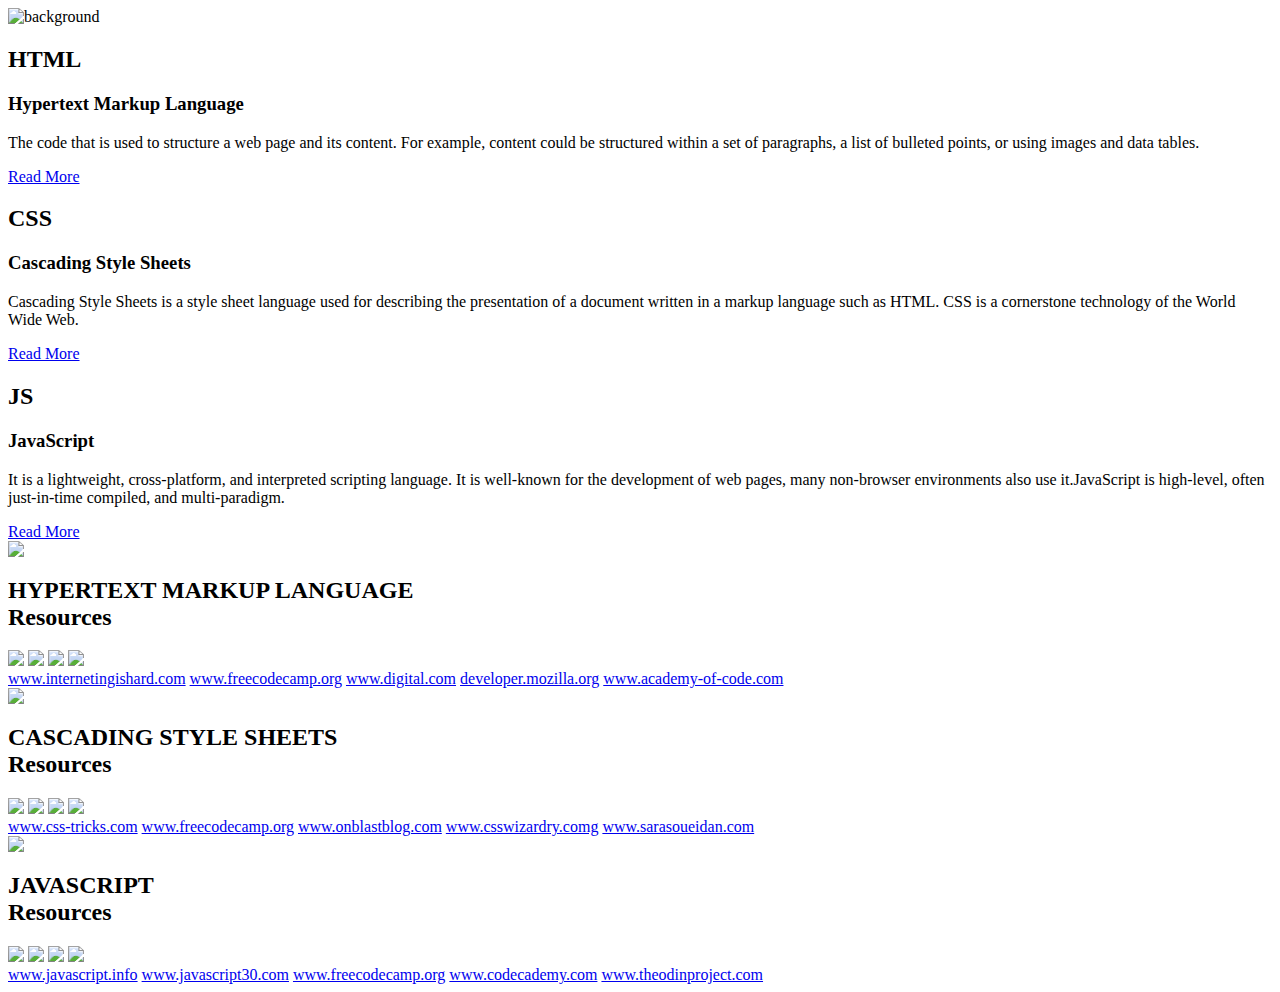
==== Pages/resources.html @ c542a995 "Update resources.html" ====
<html lang="en">
<head>
    <meta charset="UTF-8">
    <meta http-equiv="X-UA-Compatible" content="IE=edge">
    <meta name="viewport" content="width=device-width, initial-scale=1.0">
    <link rel="stylesheet" href="./css/resouces.css">
    <title>Resources</title>
</head>
<body>
    <img src="./asset4.png" alt="background" class='background-image'>
    <section class='main-section'>
    <div class="container">
        <div class="card-main">
            <div class="content">
                <h2>HTML</h2>
                <h3>Hypertext Markup Language</h3>
                <p>The code that is used to structure a web page and its content. For example, content could be structured within a set of paragraphs, a list of bulleted points, or using images and data tables.</p>
                <a href="#">Read More</a>
            </div>
        </div>
        <div class="card-main">
            <div class="content">
                <h2>CSS</h2>
                <h3>Cascading Style Sheets</h3>
                <p>Cascading Style Sheets is a style sheet language used for describing the presentation of a document written in a markup language such as HTML. CSS is a cornerstone technology of the World Wide Web.</p>
                <a href="#">Read More</a>
            </div>
        </div>
        <div class="card-main">
            <div class="content">
                <h2>JS</h2>
                <h3>JavaScript</h3>
                <p>It is a lightweight, cross-platform, and interpreted scripting language. It is well-known for the development of web pages, many non-browser environments also use it.JavaScript is high-level, often just-in-time compiled, and multi-paradigm.</p>
                <a href="#">Read More</a>
            </div>
        </div>
    </div>
    </section>
    <section class="html-section">
        <div class='card-res'>
            <div class="front"><img src="asset1.jpg"></div>
            <div class="back">
                <div class="details">
                    <h2>HYPERTEXT MARKUP LANGUAGE<br><span>Resources</span></h2>
                    <div class="social-icons">
                        <div class="social-icons">
                            <a href="t.me/theprogrammingart"><img src="https://img.icons8.com/fluency/25/000000/telegram-app.png" class='icons'/></a>
                            <a href="https://www.youtube.com/watch?v=pQN-pnXPaVg"><img src="https://img.icons8.com/fluency/25/000000/youtube-play.png" class='icons'/></a>
                            <a href="https://www.freecodecamp.org/"><img src="https://img.icons8.com/fluency/25/000000/chrome.png" class='icons'/></a>
                            <a href=""><img src="https://img.icons8.com/fluency/25/000000/instagram-new.png" class='icons'/></a>
                        </div>         
                    </div>
                </div>
            </div>
        </div>
            <div class="html-links">
                <a class='links' href="https://www.internetingishard.com/">www.internetingishard.com</a>
                <a class='links' href="https://www.freecodecamp.org/learn">www.freecodecamp.org</a>
                <a class='links' href="https://digital.com/tools/html-cheatsheet/">www.digital.com</a>
                <a class='links' href="https://developer.mozilla.org/en-US/docs/Learn/Getting_started_with_the_web">developer.mozilla.org</a>
                <a class='links' href="https://www.academy-of-code.com/en/">www.academy-of-code.com</a>
            </div>
    </section>
    <section class="css-section">
        <div class='card-res'>
            <div class="front"><img src="asset2.jpg"></div>
            <div class="back">
                <div class="details">
                    <h2>CASCADING STYLE SHEETS<br><span>Resources</span></h2>
                    <div class="social-icons">
                        <div class="social-icons">
                            <a href="t.me/programmingtip"><img src="https://img.icons8.com/fluency/25/000000/telegram-app.png" class='icons'/></a>
                            <a href="https://www.youtube.com/watch?v=1Rs2ND1ryYc"><img src="https://img.icons8.com/fluency/25/000000/youtube-play.png" class='icons'/></a>
                            <a href="https://www.freecodecamp.org/"><img src="https://img.icons8.com/fluency/25/000000/chrome.png" class='icons'/></a>
                            <a href=""><img src="https://img.icons8.com/fluency/25/000000/instagram-new.png" class='icons'/></a>
                        </div>         
                    </div>
                </div>
            </div>
        </div>
            <div class="css-links">
                <a class='links' href="https://css-tricks.com/">www.css-tricks.com</a>
                <a class='links' href="https://www.freecodecamp.org/learn">www.freecodecamp.org</a>
                <a class='links' href="https://www.onblastblog.com/css3-cheat-sheet/">www.onblastblog.com</a>
                <a class='links' href="https://csswizardry.com/">www.csswizardry.comg</a>
                <a class='links' href="https://www.sarasoueidan.com/blog/css-shapes/">www.sarasoueidan.com</a>
            </div>
    </section>
    <section class="js-section">
        <div class='card-res'>
            <div class="front"><img src="asset3.jpg"></div>
            <div class="back">
                <div class="details">
                    <h2>JAVASCRIPT<br><span>Resources</span></h2>
                    <div class="social-icons">
                        <div class="social-icons">
                            <a href="t.me/thedevs"><img src="https://img.icons8.com/fluency/25/000000/telegram-app.png" class='icons'/></a>
                            <a href="https://www.youtube.com/watch?v=PkZNo7MFNFg"><img src="https://img.icons8.com/fluency/25/000000/youtube-play.png" class='icons'/></a>
                            <a href="https://www.freecodecamp.org/"><img src="https://img.icons8.com/fluency/25/000000/chrome.png" class='icons'/></a>
                            <a href=""><img src="https://img.icons8.com/fluency/25/000000/instagram-new.png" class='icons'/></a>
                        </div>         
                    </div>
                </div>
            </div>
        </div>
            <div class="js-links">
                <a class='links' href="https://javascript.info/">www.javascript.info</a>
                <a class='links' href="https://javascript30.com/">www.javascript30.com</a>
                <a class='links' href="https://www.youtube.com/watch?v=PkZNo7MFNFg">www.freecodecamp.org</a>
                <a class='links' href="https://www.codecademy.com/learn/introduction-to-javascript">www.codecademy.com</a>
                <a class='links' href="https://www.theodinproject.com/paths/full-stack-javascript">www.theodinproject.com</a>
            </div>
    </section>
    <script type="text/javascript" src="vanilla-tilt.js"></script>
    <script src="script.js"></script>
</body>
</html>
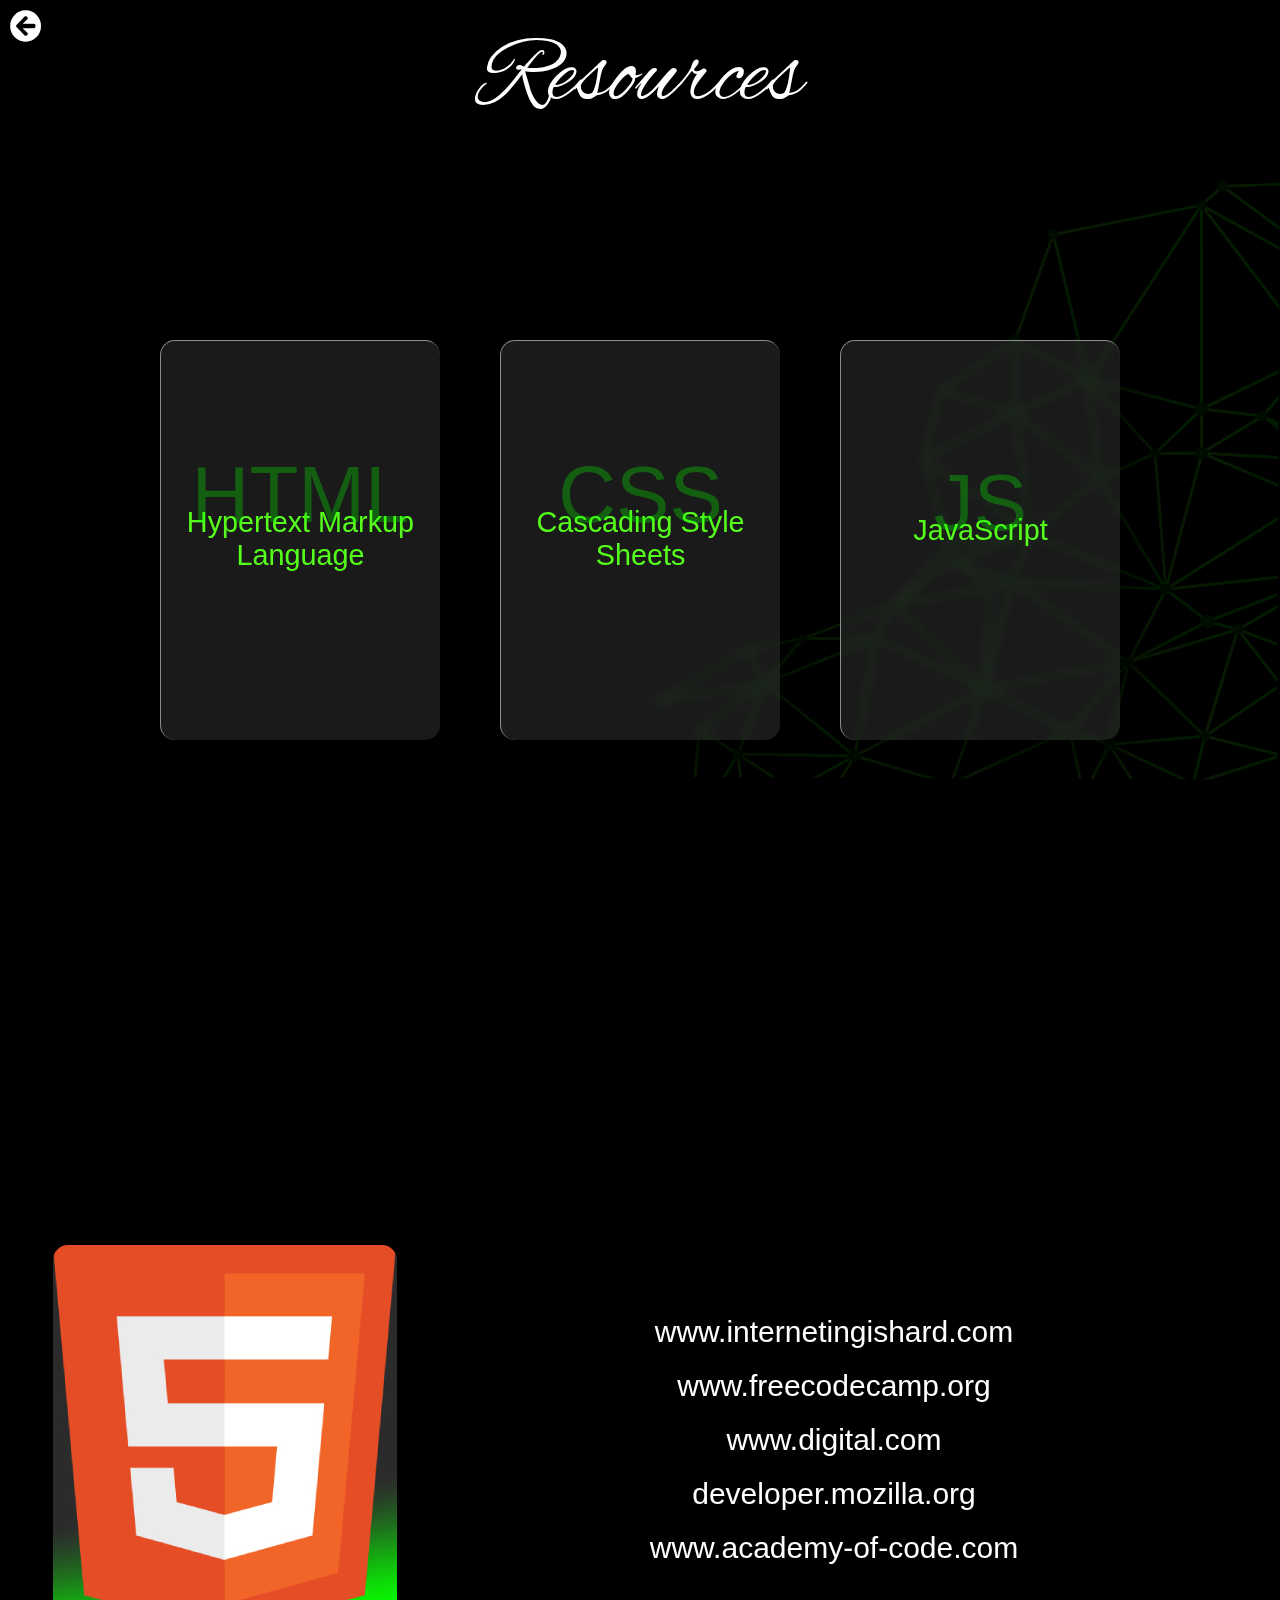
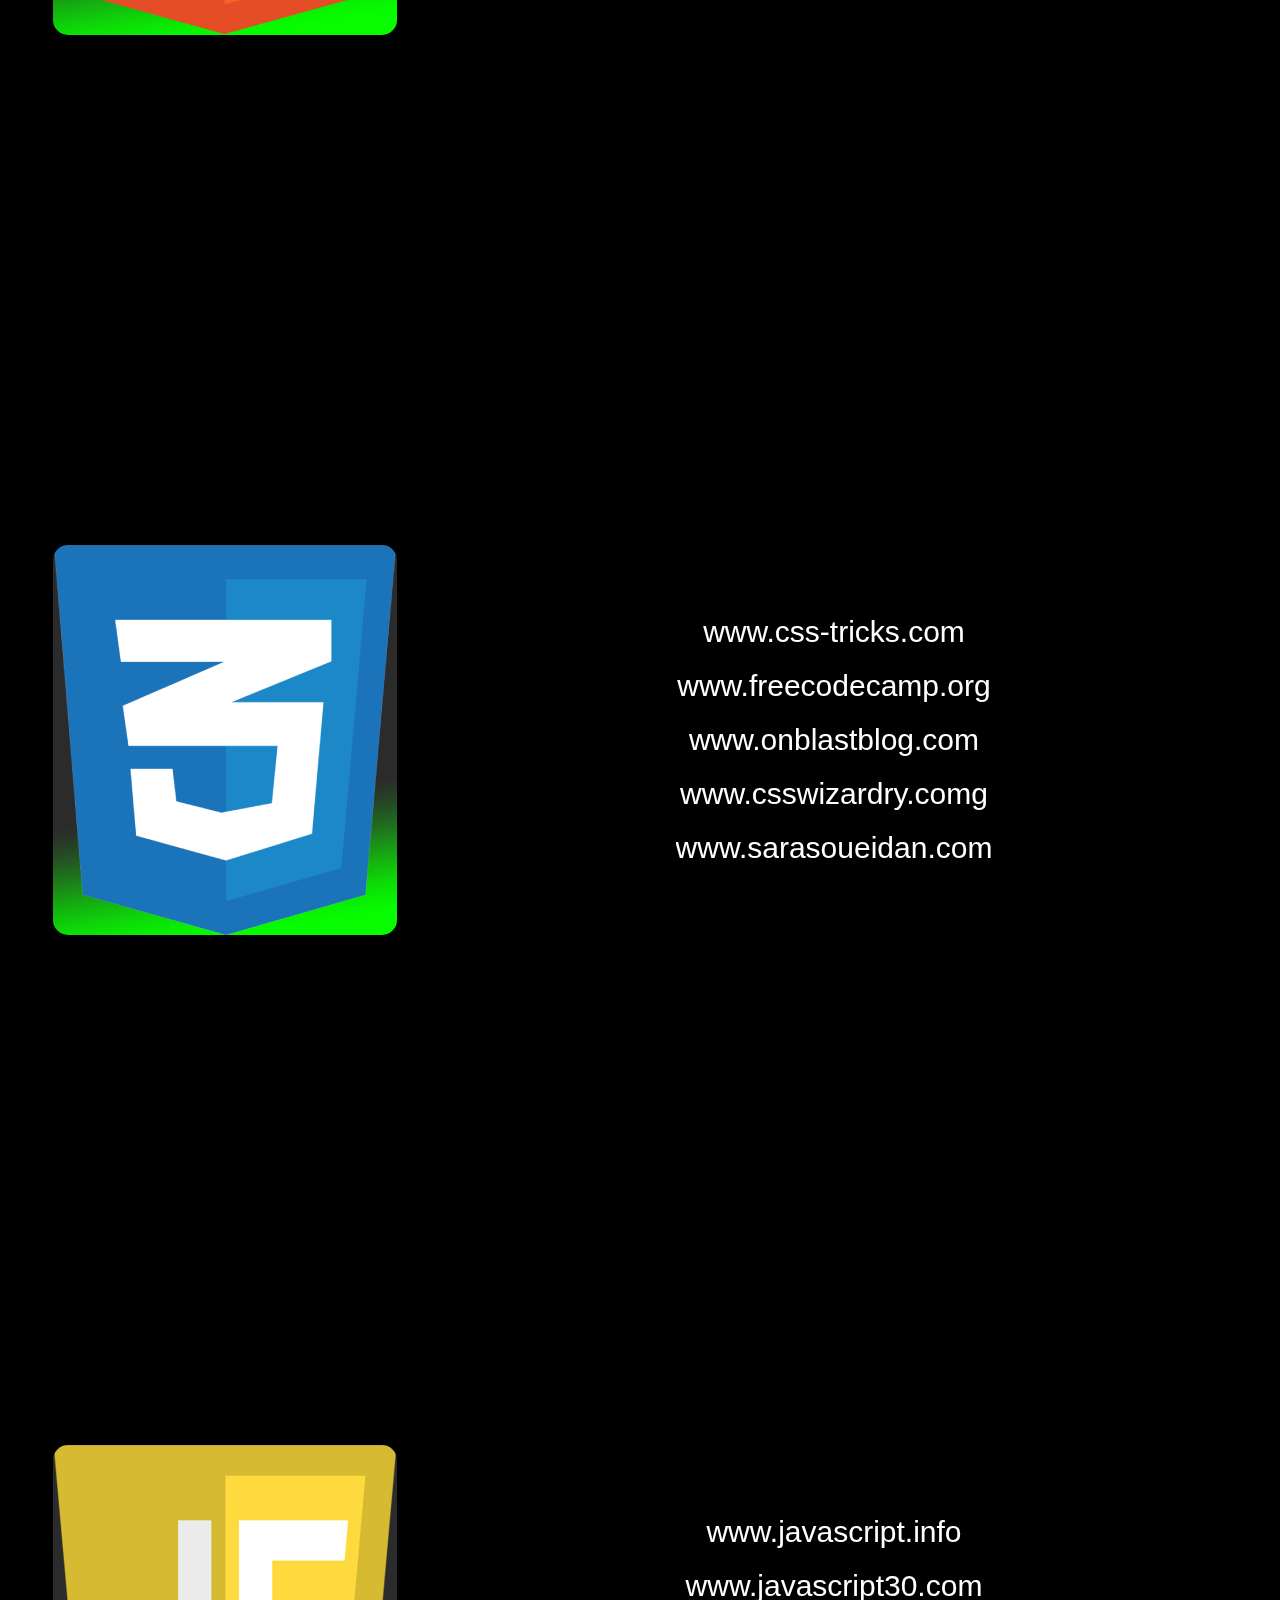
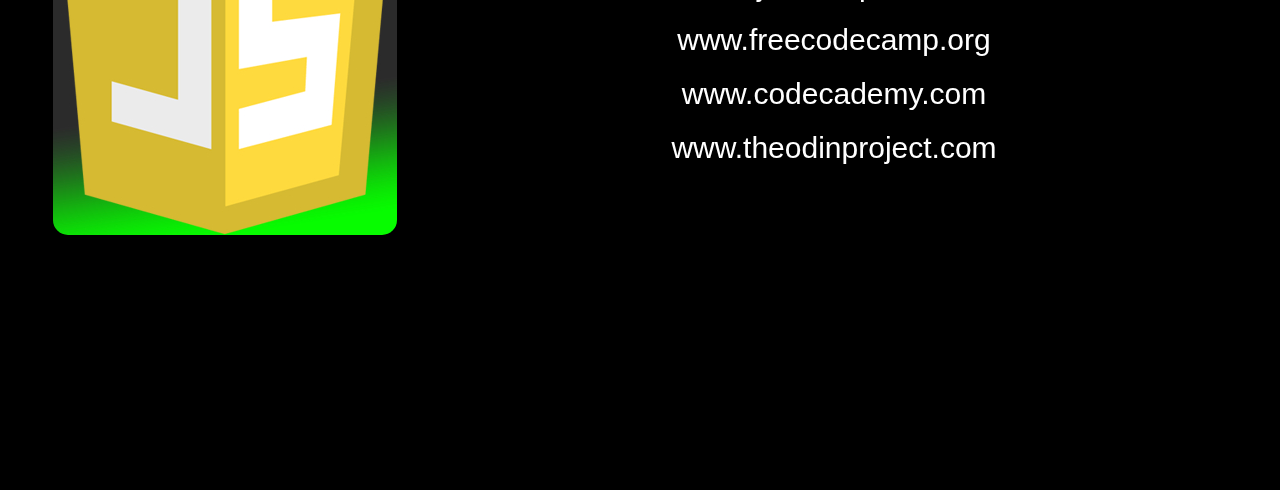
==== commit 623f65a0: "updated" ====
--- a/Pages/resources.html
+++ b/Pages/resources.html
@@ -3,11 +3,16 @@
     <meta charset="UTF-8">
     <meta http-equiv="X-UA-Compatible" content="IE=edge">
     <meta name="viewport" content="width=device-width, initial-scale=1.0">
-    <link rel="stylesheet" href="./css/resouces.css">
+    <link rel="stylesheet" href="/css/resouces.css">
+    <link rel="stylesheet" href="https://cdnjs.cloudflare.com/ajax/libs/font-awesome/5.15.4/css/all.min.css" integrity="sha512-1ycn6IcaQQ40/MKBW2W4Rhis/DbILU74C1vSrLJxCq57o941Ym01SwNsOMqvEBFlcgUa6xLiPY/NS5R+E6ztJQ==" crossorigin="anonymous" referrerpolicy="no-referrer" />
     <title>Resources</title>
 </head>
 <body>
-    <img src="./asset4.png" alt="background" class='background-image'>
+    <img src="/Assets/asset4.png" alt="background" class='background-image'>
+    <div id="navbar-back">
+            <a href="/index.html"><i class="fas fa-arrow-circle-left"></i></a>
+    </div>
+    <h4 id="heading">Resources</h4>
     <section class='main-section'>
     <div class="container">
         <div class="card-main">
@@ -15,7 +20,7 @@
                 <h2>HTML</h2>
                 <h3>Hypertext Markup Language</h3>
                 <p>The code that is used to structure a web page and its content. For example, content could be structured within a set of paragraphs, a list of bulleted points, or using images and data tables.</p>
-                <a href="#">Read More</a>
+                <a href="#html">Read More</a>
             </div>
         </div>
         <div class="card-main">
@@ -23,7 +28,7 @@
                 <h2>CSS</h2>
                 <h3>Cascading Style Sheets</h3>
                 <p>Cascading Style Sheets is a style sheet language used for describing the presentation of a document written in a markup language such as HTML. CSS is a cornerstone technology of the World Wide Web.</p>
-                <a href="#">Read More</a>
+                <a href="#css">Read More</a>
             </div>
         </div>
         <div class="card-main">
@@ -31,14 +36,15 @@
                 <h2>JS</h2>
                 <h3>JavaScript</h3>
                 <p>It is a lightweight, cross-platform, and interpreted scripting language. It is well-known for the development of web pages, many non-browser environments also use it.JavaScript is high-level, often just-in-time compiled, and multi-paradigm.</p>
-                <a href="#">Read More</a>
+                <a href="#js">Read More</a>
             </div>
         </div>
     </div>
     </section>
+    <a name="html" id="html">
     <section class="html-section">
         <div class='card-res'>
-            <div class="front"><img src="asset1.jpg"></div>
+            <div class="front"><img src="/Assets/asset1.jpg"></div>
             <div class="back">
                 <div class="details">
                     <h2>HYPERTEXT MARKUP LANGUAGE<br><span>Resources</span></h2>
@@ -61,9 +67,12 @@
                 <a class='links' href="https://www.academy-of-code.com/en/">www.academy-of-code.com</a>
             </div>
     </section>
+</a>
+
+<a name="css" id="css">
     <section class="css-section">
         <div class='card-res'>
-            <div class="front"><img src="asset2.jpg"></div>
+            <div class="front"><img src="/Assets/asset2.jpg"></div>
             <div class="back">
                 <div class="details">
                     <h2>CASCADING STYLE SHEETS<br><span>Resources</span></h2>
@@ -86,9 +95,12 @@
                 <a class='links' href="https://www.sarasoueidan.com/blog/css-shapes/">www.sarasoueidan.com</a>
             </div>
     </section>
+</a>
+
+<a name="js" id="js">
     <section class="js-section">
         <div class='card-res'>
-            <div class="front"><img src="asset3.jpg"></div>
+            <div class="front"><img src="/Assets/asset3.jpg"></div>
             <div class="back">
                 <div class="details">
                     <h2>JAVASCRIPT<br><span>Resources</span></h2>
@@ -111,7 +123,8 @@
                 <a class='links' href="https://www.theodinproject.com/paths/full-stack-javascript">www.theodinproject.com</a>
             </div>
     </section>
+</a>
     <script type="text/javascript" src="vanilla-tilt.js"></script>
-    <script src="script.js"></script>
+    <script src="/js/resouces.js"></script>
 </body>
 </html>
--- a/css/resouces.css
+++ b/css/resouces.css
@@ -0,0 +1,325 @@
+@import url('https://fonts.googleapis.com/css2?family=Alex+Brush&display=swap');
+* {
+    color: white;
+    margin: 0;
+    padding: 0;
+    box-sizing: border-box;
+    overflow-x: hidden;
+    font-family: Arial, Helvetica, sans-serif;
+    font-weight: 100;
+    --greencolor:#55FF1B;
+}
+::-webkit-scrollbar{
+    width:10px;
+}
+::-webkit-scrollbar-track{
+    background:white;
+}
+::-webkit-scrollbar-thumb {
+    background:var(--greencolor);
+}
+::-webkit-scrollbar-thumb:hover {
+    background:greenyellow;
+}
+
+body {
+    display: flex;
+    flex-direction: column;
+    justify-content: center;
+    align-items: center;
+    min-height: 100vh;
+    background-color: black;
+}
+#heading{
+    width:100%;
+    margin-top:20px;
+    text-align:center;
+    font-size:6rem;
+    font-family: 'Alex Brush', cursive;
+    color:white;
+    margin-bottom:-50px;
+}
+#navbar-back{
+    width:80px;
+    height:80px;
+    position:fixed;
+    top:0%;
+    left:0%;
+    z-index:10;
+    margin:10px;
+    font-size:2rem;
+}
+.background-image{
+    display: block;
+    position: fixed;
+    top: 20%;
+    right: 0%;
+    height: 600px;
+    width: auto;
+    opacity: 0.1;
+}
+
+
+/* SECTION 1 */
+
+.main-section{
+    height: 100vh;
+    width: 100vw;
+}
+
+.container {
+    display: flex;
+    justify-content: center;
+    align-items: center;
+    max-width: 100vw;
+    height: 100vh;
+    flex-wrap: wrap;
+    z-index: 1;
+}
+
+.container .card-main {
+    width: 280px;
+    height: 400px;
+    margin: 30px;
+    box-shadow: 20px 20px 50px rgba(0, 0, 0, 0.5);
+    border-radius: 15px;
+    background: rgba(255, 255, 255, 0.1);
+    overflow: hidden;
+    display: flex;
+    justify-content: center;
+    align-items: center;
+    border-top: 1px solid rgba(255, 255, 255, 0.5);
+    border-left: 1px solid rgba(255, 255, 255, 0.5);
+    backdrop-filter: blur(5px);
+    transition: 0.5s;
+}
+
+.container .card-main .content {
+    padding: 20px;
+    text-align: center;
+    transform: translateY(100px);
+    transition: 0.5s;
+}
+
+.container .card-main:hover .content {
+    transform: translateY(0px);
+    opacity: 1;
+    cursor: pointer;
+}
+
+.container .card-main:hover .content p {
+    opacity: 1;
+    cursor: pointer;
+}
+
+.container .card-main .content h2 {
+    display: flex;
+    justify-content: center;
+    align-items: center;
+    margin: -35px;
+    text-align: right;
+    font-size: 5em;
+    color: #07FC00;
+    opacity: 0.3;
+    z-index: -1;
+    pointer-events: none;
+}
+
+.container .card-main .content h3 {
+    font-size: 1.8em;
+    color: #56ff1b;
+    z-index: 1;
+}
+
+.container .card-main .content p {
+    font-size: 1em;
+    color: white;
+    font-weight: 300;
+    margin-top: 25px;
+    margin-bottom: 25px;
+    opacity: 0;
+}
+
+.container .card-main .content a {
+    position: relative;
+    display: inline-block;
+    padding: 8px 20px;
+    margin-top: 15px;
+    background: #fff;
+    color: #001C0F;
+    border-radius: 20px;
+    text-decoration: none;
+    font-weight: 500;
+    box-shadow: 0 5px 15px rgba(0, 0, 0, 0.2);
+}
+
+/* SECTION 2 */
+
+.html-section{
+    display: flex;
+    flex-direction: row;
+    align-items: center;
+    justify-content: start;
+    width: 100vw;
+    height: 100vh;
+}
+
+.card-res {
+    display: flex;
+    justify-content: center;
+    align-items: center;
+    width: 450px;
+    height: 500px;
+    transform-style: preserve-3d;
+    perspective: 600px;
+    transition: 0.5s;
+}
+
+
+.card-res .front {
+    display: flex;
+    justify-content: center;
+    align-items: center;
+    top: 0;
+    left: 0;
+    max-width: 100%;
+    max-height: 100%;
+    background: rgba(0, 0, 0, 0.2);
+    backface-visibility: hidden;
+    transform: rotateX(0deg);
+    transition: 0.5s;
+    border-radius: 15px;
+}
+
+
+.card-res:hover .front {
+    transform: rotateX(-180deg);
+}
+
+.card-res .back {
+    position: absolute;
+    width: 344px;
+    height: 390px;
+    background: rgba(255, 255, 255, 0.1);
+    backface-visibility: hidden;
+    transform: rotateX(180deg);
+    transition: 0.5s;
+    border-radius: 15px;
+}
+
+.card-res:hover .back {
+    transform: rotateY(0deg);
+}
+
+.card-res .back .details {
+    display: flex;
+    justify-content: center;
+    align-items: center;
+    flex-direction: column;
+    width: 100%;
+    height: 100%;
+    text-align: center;
+    padding: 20px;
+    box-sizing: border-box;
+}
+
+.card-res .back .details h2 {
+    margin: 0;
+    padding: 0;
+    font-size: 24px;
+    color: #fff;
+}
+
+.card-res .back .details h2 span {
+    color: #56ff1b;
+    font-size: 16px;
+}
+
+.social-icons{
+    padding: 10px 0;
+    display: flex;
+    justify-content: center;
+    align-items: center;
+}
+
+.social-icons a{
+    display: flex;
+    justify-content: center;
+    align-items: center;
+    flex-direction: column;
+   width: 36px;
+   height: 36px;
+   text-align: center;
+   background: white;
+   text-decoration: none;
+   border-radius: 50%;
+   margin: 5px;
+   transition: 0.5s;
+}
+
+
+.social-icons a:hover{
+    background: #07FC00;
+}
+
+.html-links{
+    display: grid;
+    position: relative;
+    width: 60vw;
+    justify-content: center;
+    align-items: center;
+    text-align: center;
+}
+
+.links{
+    text-decoration: none;
+    font-size: 30px;
+    margin: 10px;
+    transition: 0.5s;
+}
+
+.links:hover{
+    cursor: pointer;
+    color: #56ff1b;
+    font-weight: 100;
+}
+
+/* SECTION 3 */
+
+.css-section{
+    display: flex;
+    flex-direction: row;
+    align-items: center;
+    justify-content: start;
+    width: 100vw;
+    height: 100vh;
+}
+
+.css-links{
+    display: grid;
+    position: relative;
+    width: 60vw;
+    justify-content: center;
+    align-items: center;
+    text-align: center;
+}
+
+/* SECTION 4 */
+
+.js-section{
+    display: flex;
+    flex-direction: row;
+    align-items: center;
+    justify-content: start;
+    width: 100vw;
+    height: 100vh;
+}
+
+.js-links{
+    display: grid;
+    position: relative;
+    width: 60vw;
+    justify-content: center;
+    align-items: center;
+    text-align: center;
+}
